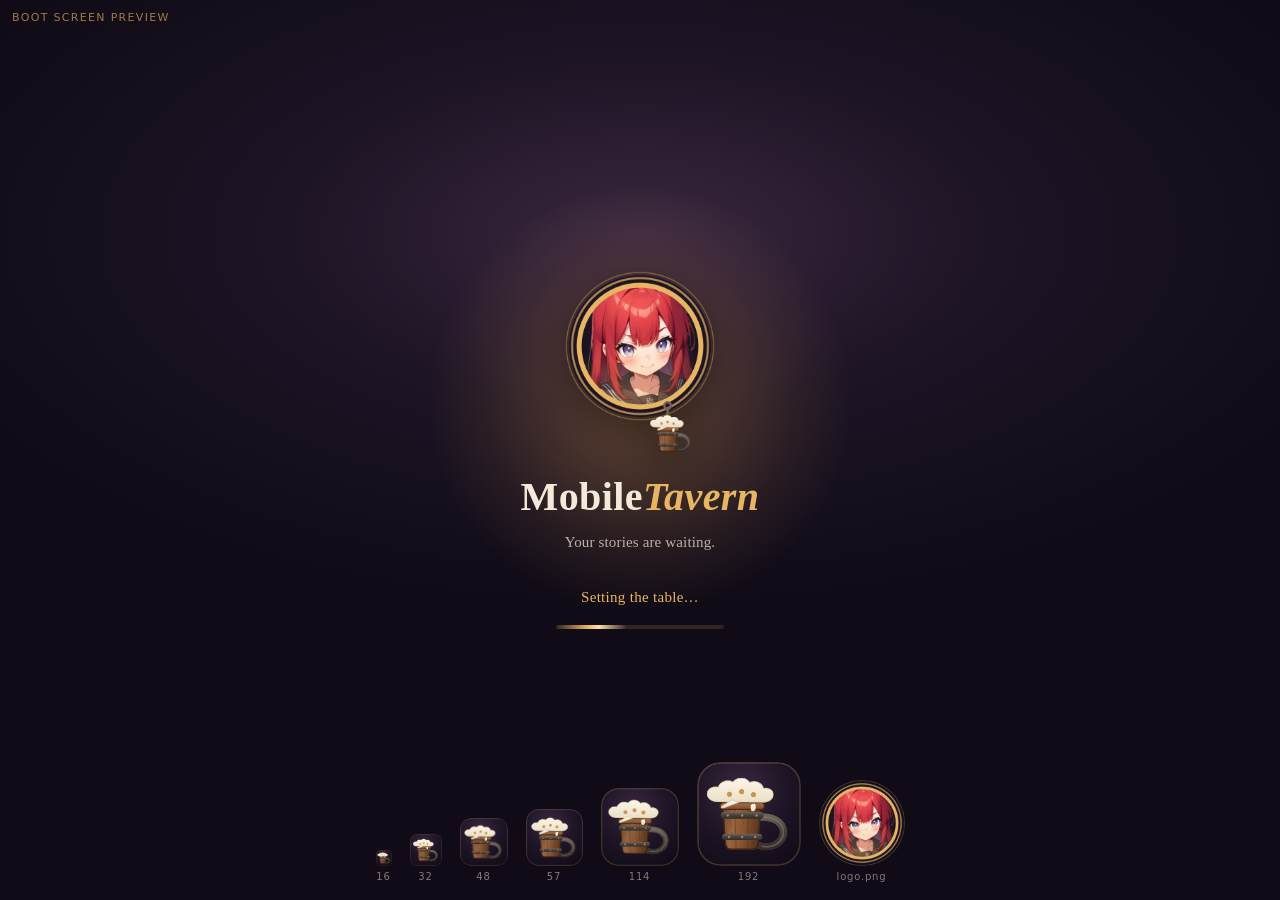
==== public/fork-boot-preview.html @ 4c441b56 "feat(brand): MobileTavern logo + branded boot screen Logo (docs/brand/ holds the SVGs, the generator" ====
<!DOCTYPE html>
<html lang="en">
<head>
    <meta charset="utf-8">
    <meta name="viewport" content="width=device-width, initial-scale=1, viewport-fit=cover">
    <title>MobileTavern — boot screen preview</title>
    <!-- FORK: live preview of the boot screen. Loads the REAL loader.css, so what you
         see here is exactly what #preloader + the app-init splash render. Open it at
         http://127.0.0.1:8010/fork-boot-preview.html — no restart needed. -->
    <link rel="stylesheet" type="text/css" href="css/loader.css">
    <link rel="icon" type="image/x-icon" href="favicon.ico">
    <style>
        .preview-tag {
            position: fixed; top: 10px; left: 12px; z-index: 1000000;
            font: 500 11px/1.4 system-ui, sans-serif; letter-spacing: .12em;
            color: #e8b563; opacity: .65; text-transform: uppercase;
        }
        .preview-icons {
            position: fixed; bottom: 0; left: 0; right: 0; z-index: 1000000;
            display: flex; align-items: flex-end; justify-content: center;
            gap: 18px; padding: 14px 12px 18px; flex-wrap: wrap;
        }
        .preview-icons figure { margin: 0; display: flex; flex-direction: column; align-items: center; gap: 6px; }
        .preview-icons img { display: block; border-radius: 22%; }
        .preview-icons figcaption {
            font: 500 10px/1 system-ui, sans-serif; color: rgba(244,234,217,.5); letter-spacing: .08em;
        }
    </style>
</head>
<body class="no-blur" style="margin:0; background:#141019;">
    <div id="preloader">
        <div class="mt-boot">
            <div class="mt-boot-glow" aria-hidden="true"></div>
            <img class="mt-boot-mark" src="img/mt-logo-charm.png" alt="MobileTavern">
            <div class="mt-boot-wordmark">Mobile<span>Tavern</span></div>
            <div class="mt-boot-tagline">Your stories are waiting.</div>
            <div class="mt-boot-status" id="preview-status">Setting the table…</div>
            <div class="mt-boot-bar" aria-hidden="true"><i></i></div>
        </div>

        <div class="preview-tag">boot screen preview</div>
        <div class="preview-icons">
            <figure><img src="favicon.ico" width="16" height="16" alt=""><figcaption>16</figcaption></figure>
            <figure><img src="img/apple-icon-57x57.png" width="32" height="32" alt=""><figcaption>32</figcaption></figure>
            <figure><img src="img/apple-icon-57x57.png" width="48" height="48" alt=""><figcaption>48</figcaption></figure>
            <figure><img src="img/apple-icon-57x57.png" width="57" height="57" alt=""><figcaption>57</figcaption></figure>
            <figure><img src="img/apple-icon-114x114.png" width="78" height="78" alt=""><figcaption>114</figcaption></figure>
            <figure><img src="img/apple-icon-192x192.png" width="104" height="104" alt=""><figcaption>192</figcaption></figure>
            <figure><img src="img/logo.png" width="86" height="86" alt=""><figcaption>logo.png</figcaption></figure>
        </div>
    </div>

    <script>
        // Mimic the splash's rotating status line (the static #preloader can't rotate).
        const lines = ['Setting the table…', 'Warming the hearth…', 'Lighting the lanterns…', 'Opening the shutters…', 'Waking Momo-chan…'];
        const el = document.getElementById('preview-status');
        let i = 0;
        setInterval(() => { el.textContent = lines[++i % lines.length]; }, 3200);
        console.log('[fork-boot-preview] boot screen preview loaded');
    </script>
</body>
</html>
---- public/css/loader.css ----
#preloader {
    position: fixed;
    margin: 0;
    padding: 0;
    top: 0;
    left: 0;
    z-index: 999999;
    width: 100vw;
    height: 100vh;
    width: 100dvw;
    height: 100dvh;
    background-color: var(--SmartThemeBlurTintColor);
    color: var(--SmartThemeBodyColor);
    /*for some reason the full screen blur does not work on iOS*/
    backdrop-filter: blur(30px);
    opacity: 1;
}

#load-spinner {
    --spinner-size: 2em;
    transition: all var(--animation-duration-2x) ease-out;
    opacity: 1;
    top: calc(50% - var(--spinner-size) / 2);
    left: calc(50% - var(--spinner-size) / 2);
    position: absolute;
    width: var(--spinner-size);
    height: var(--spinner-size);
    display: flex;
    align-items: center;
    justify-content: center;
}

/* Action loader toast styles */
.action-loader-toast {
    display: flex;
    align-items: center;
    gap: 10px;
    width: 100%;
}

.action-loader-message {
    flex: 1;
}

.action-loader-stop {
    cursor: pointer;
    font-size: 1.2em;
    opacity: 0.8;
    transition: opacity 0.15s ease, color 0.15s ease;
}

.action-loader-stop:hover {
    opacity: 1;
    color: color-mix(in srgb, currentColor 40%, #e74c3c 60%);
}

/* Splash screen styles for branded loading */
#loader.splash-screen {
    display: flex;
    flex-direction: column;
    align-items: center;
    justify-content: center;
    gap: 4rem;
    width: 100%;
    height: 100%;
    transition: all var(--animation-duration-2x) ease-out;
}

#loader.splash-screen #load-spinner {
    position: static;
    top: unset;
    left: unset;
}

.splash-logo {
    /* max original px, or 50% on mobile */
    width: min(150px, 50%);
    height: auto;
    filter: drop-shadow(0 4px 8px rgba(0, 0, 0, 0.3));
}

.splash-message {
    margin: 0;
    font-size: 1.25rem;
    font-weight: 500;
    opacity: 0.9;
    letter-spacing: 0.02em;
}

/* ==========================================================================
   FORK (MobileTavern) boot screen.
   Shared by the static #preloader in index.html (first paint, no JS) and the
   app-init splash that firstLoadInit() builds in script.js — same .mt-boot
   markup in both, so the hand-off between them is invisible. Colours are
   hard-coded on purpose: the boot screen is branding, not theme chrome, and it
   must look identical on light and dark themes. Sized in clamp()/vw so it works
   from a 320px phone to a wide desktop window.
   ========================================================================== */

#preloader {
    display: flex;
    align-items: center;
    justify-content: center;
    background-color: #141019;
    background-image: radial-gradient(60% 42% at 50% 26%, #3a2740 0%, #1d1425 46%, #100b16 100%);
}

.mt-boot {
    position: relative;
    display: flex;
    flex-direction: column;
    align-items: center;
    justify-content: center;
    gap: clamp(8px, 2.2vh, 16px);
    padding: 24px;
    text-align: center;
}

/* lantern glow behind the mark */
.mt-boot-glow {
    position: absolute;
    top: 50%;
    left: 50%;
    width: min(78vmin, 420px);
    height: min(78vmin, 420px);
    transform: translate(-50%, -62%);
    border-radius: 50%;
    background: radial-gradient(circle, rgba(255, 180, 87, 0.32) 0%, rgba(255, 180, 87, 0.07) 52%, rgba(255, 180, 87, 0) 72%);
    animation: mt-boot-breathe 5.5s ease-in-out infinite;
    pointer-events: none;
}

.mt-boot-mark {
    position: relative;
    width: min(150px, 46vw);
    height: auto;
    filter: drop-shadow(0 10px 22px rgba(0, 0, 0, 0.5));
    animation: mt-boot-float 6s ease-in-out infinite;
}

.mt-boot-wordmark {
    position: relative;
    font-family: 'Playfair Display', var(--mainFontFamily, serif), serif;
    font-weight: 800;
    font-size: clamp(27px, 8.6vw, 40px);
    line-height: 1.05;
    color: #f4ead9;
    letter-spacing: 0.01em;
}

.mt-boot-wordmark span {
    font-style: italic;
    color: #e8b563;
}

.mt-boot-tagline {
    position: relative;
    font-size: clamp(12px, 3.4vw, 15px);
    color: rgba(244, 234, 217, 0.72);
    letter-spacing: 0.01em;
}

.mt-boot-status {
    position: relative;
    margin-top: clamp(10px, 2.6vh, 22px);
    min-height: 1.35em;
    font-size: clamp(12px, 3.4vw, 15px);
    color: #e8b563;
    letter-spacing: 0.02em;
}

.mt-boot-bar {
    position: relative;
    width: clamp(120px, 36vw, 168px);
    height: 3.5px;
    border-radius: 2px;
    background: rgba(232, 181, 99, 0.15);
    overflow: hidden;
}

.mt-boot-bar i {
    display: block;
    width: 42%;
    height: 100%;
    border-radius: 2px;
    background: linear-gradient(90deg, rgba(232, 181, 99, 0), #e8b563 45%, #ffe0a8 60%, rgba(232, 181, 99, 0));
    animation: mt-boot-slide 1.7s ease-in-out infinite;
}

/* The app-init splash reuses .mt-boot inside ST's own overlay: drop the
   overlay's 4rem column gap now that the inner block owns its spacing. */
#loader.splash-screen {
    gap: 0;
}

@keyframes mt-boot-slide {
    0% { transform: translateX(-115%); }
    100% { transform: translateX(255%); }
}

@keyframes mt-boot-breathe {
    0%, 100% { opacity: 0.75; transform: translate(-50%, -62%) scale(0.97); }
    50% { opacity: 1; transform: translate(-50%, -62%) scale(1.04); }
}

@keyframes mt-boot-float {
    0%, 100% { transform: translateY(0); }
    50% { transform: translateY(-7px); }
}

@media (prefers-reduced-motion: reduce) {
    .mt-boot-glow,
    .mt-boot-mark,
    .mt-boot-bar i {
        animation: none;
    }
}
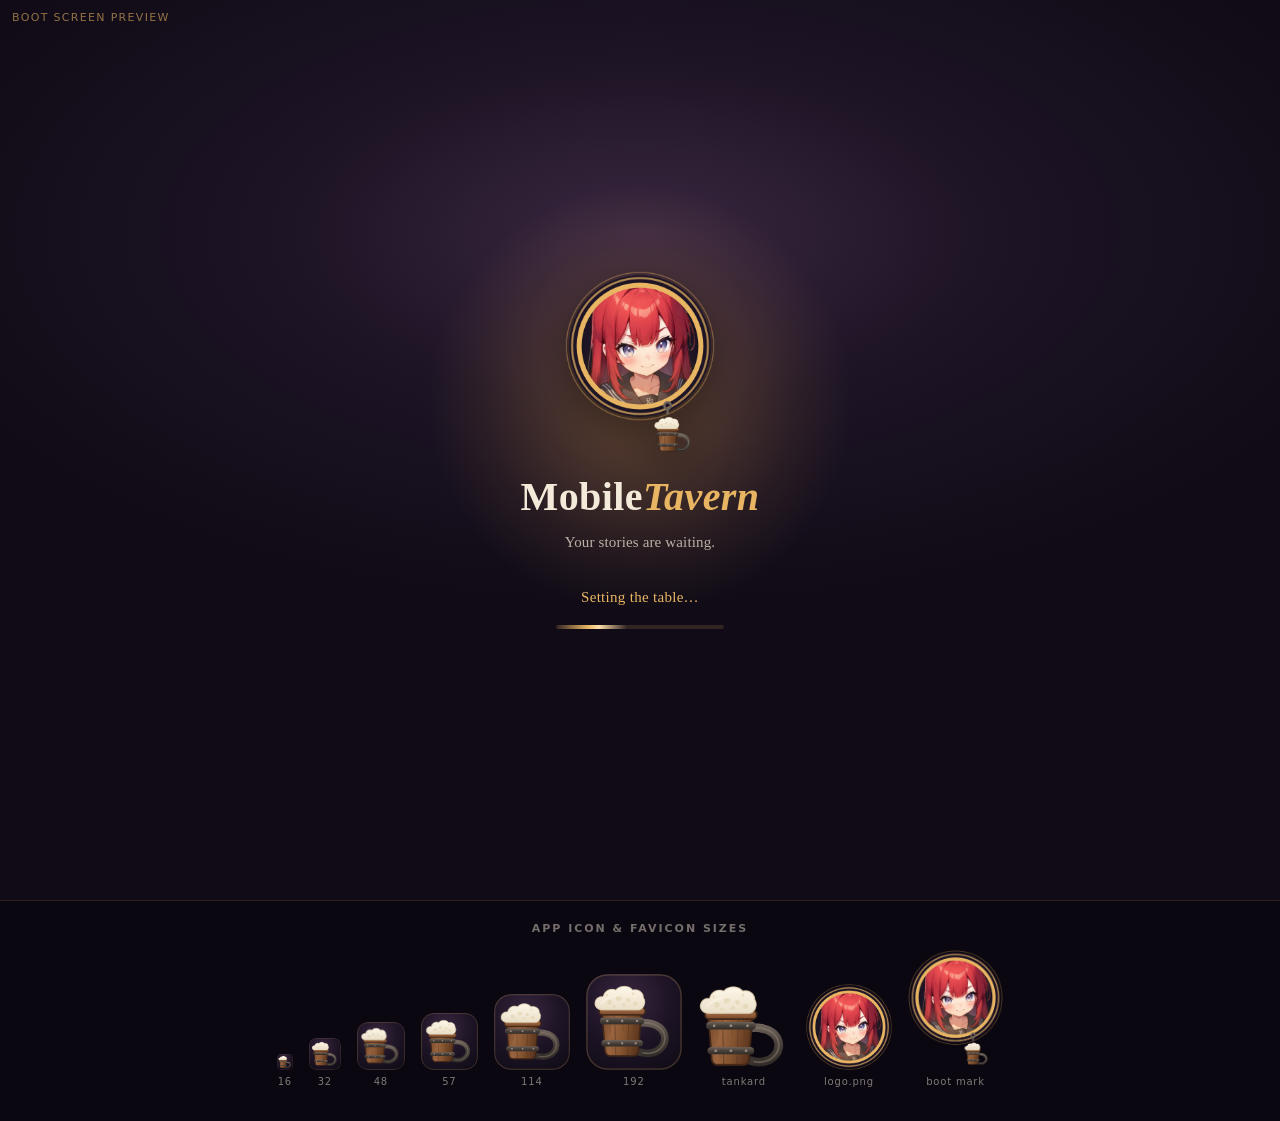
==== commit 0cf43360: "fix(brand): tankard foam v3 + preview page no longer covers the status line Foam: the user read v1's" ====
--- a/public/fork-boot-preview.html
+++ b/public/fork-boot-preview.html
@@ -4,31 +4,48 @@
     <meta charset="utf-8">
     <meta name="viewport" content="width=device-width, initial-scale=1, viewport-fit=cover">
     <title>MobileTavern — boot screen preview</title>
-    <!-- FORK: live preview of the boot screen. Loads the REAL loader.css, so what you
-         see here is exactly what #preloader + the app-init splash render. Open it at
-         http://127.0.0.1:8010/fork-boot-preview.html — no restart needed. -->
+    <!-- FORK: live preview of the boot screen. Loads the REAL loader.css, so what you see
+         here is what #preloader + the app-init splash render. Open it at
+         http://127.0.0.1:8010/fork-boot-preview.html — no restart needed.
+
+         Layout note: this page uses .mt-boot-screen (the same rules as #preloader, minus the
+         fixed positioning) at min-height 100dvh, with the icon strip in NORMAL FLOW below it.
+         v1 put the strip position:fixed over the boot block and it covered the status line and
+         progress bar — never overlay the thing you are asking someone to review. -->
     <link rel="stylesheet" type="text/css" href="css/loader.css">
     <link rel="icon" type="image/x-icon" href="favicon.ico">
     <style>
+        html, body { margin: 0; background: #0b0710; }
         .preview-tag {
-            position: fixed; top: 10px; left: 12px; z-index: 1000000;
+            position: absolute; top: 10px; left: 12px;
             font: 500 11px/1.4 system-ui, sans-serif; letter-spacing: .12em;
-            color: #e8b563; opacity: .65; text-transform: uppercase;
+            color: #e8b563; opacity: .6; text-transform: uppercase;
+        }
+        .preview-screen { position: relative; min-height: 100dvh; }
+        .preview-strip {
+            padding: 22px 14px 34px;
+            border-top: 1px solid rgba(232, 181, 99, .16);
+            background: #0b0710;
+        }
+        .preview-strip h2 {
+            margin: 0 0 16px; text-align: center;
+            font: 600 11px/1 system-ui, sans-serif; letter-spacing: .18em;
+            color: rgba(244, 234, 217, .45); text-transform: uppercase;
         }
         .preview-icons {
-            position: fixed; bottom: 0; left: 0; right: 0; z-index: 1000000;
             display: flex; align-items: flex-end; justify-content: center;
-            gap: 18px; padding: 14px 12px 18px; flex-wrap: wrap;
+            gap: 16px; flex-wrap: wrap;
         }
-        .preview-icons figure { margin: 0; display: flex; flex-direction: column; align-items: center; gap: 6px; }
-        .preview-icons img { display: block; border-radius: 22%; }
+        .preview-icons figure { margin: 0; display: flex; flex-direction: column; align-items: center; gap: 7px; }
+        .preview-icons img { display: block; }
+        .preview-icons .tile { border-radius: 22%; }
         .preview-icons figcaption {
-            font: 500 10px/1 system-ui, sans-serif; color: rgba(244,234,217,.5); letter-spacing: .08em;
+            font: 500 10px/1 system-ui, sans-serif; color: rgba(244, 234, 217, .5); letter-spacing: .08em;
         }
     </style>
 </head>
-<body class="no-blur" style="margin:0; background:#141019;">
-    <div id="preloader">
+<body class="no-blur">
+    <div class="preview-screen mt-boot-screen">
         <div class="mt-boot">
             <div class="mt-boot-glow" aria-hidden="true"></div>
             <img class="mt-boot-mark" src="img/mt-logo-charm.png" alt="MobileTavern">
@@ -37,16 +54,21 @@
             <div class="mt-boot-status" id="preview-status">Setting the table…</div>
             <div class="mt-boot-bar" aria-hidden="true"><i></i></div>
         </div>
+        <div class="preview-tag">boot screen preview</div>
+    </div>
 
-        <div class="preview-tag">boot screen preview</div>
+    <div class="preview-strip">
+        <h2>App icon &amp; favicon sizes</h2>
         <div class="preview-icons">
-            <figure><img src="favicon.ico" width="16" height="16" alt=""><figcaption>16</figcaption></figure>
-            <figure><img src="img/apple-icon-57x57.png" width="32" height="32" alt=""><figcaption>32</figcaption></figure>
-            <figure><img src="img/apple-icon-57x57.png" width="48" height="48" alt=""><figcaption>48</figcaption></figure>
-            <figure><img src="img/apple-icon-57x57.png" width="57" height="57" alt=""><figcaption>57</figcaption></figure>
-            <figure><img src="img/apple-icon-114x114.png" width="78" height="78" alt=""><figcaption>114</figcaption></figure>
-            <figure><img src="img/apple-icon-192x192.png" width="104" height="104" alt=""><figcaption>192</figcaption></figure>
+            <figure><img class="tile" src="img/apple-icon-57x57.png" width="16" height="16" alt=""><figcaption>16</figcaption></figure>
+            <figure><img class="tile" src="img/apple-icon-57x57.png" width="32" height="32" alt=""><figcaption>32</figcaption></figure>
+            <figure><img class="tile" src="img/apple-icon-57x57.png" width="48" height="48" alt=""><figcaption>48</figcaption></figure>
+            <figure><img class="tile" src="img/apple-icon-57x57.png" width="57" height="57" alt=""><figcaption>57</figcaption></figure>
+            <figure><img class="tile" src="img/apple-icon-114x114.png" width="76" height="76" alt=""><figcaption>114</figcaption></figure>
+            <figure><img class="tile" src="img/apple-icon-192x192.png" width="96" height="96" alt=""><figcaption>192</figcaption></figure>
+            <figure><img src="img/mt-tankard.png" height="86" alt=""><figcaption>tankard</figcaption></figure>
             <figure><img src="img/logo.png" width="86" height="86" alt=""><figcaption>logo.png</figcaption></figure>
+            <figure><img src="img/mt-logo-charm.png" height="120" alt=""><figcaption>boot mark</figcaption></figure>
         </div>
     </div>
 
--- a/public/css/loader.css
+++ b/public/css/loader.css
@@ -97,7 +97,8 @@
    from a 320px phone to a wide desktop window.
    ========================================================================== */
 
-#preloader {
+#preloader,
+.mt-boot-screen {
     display: flex;
     align-items: center;
     justify-content: center;
